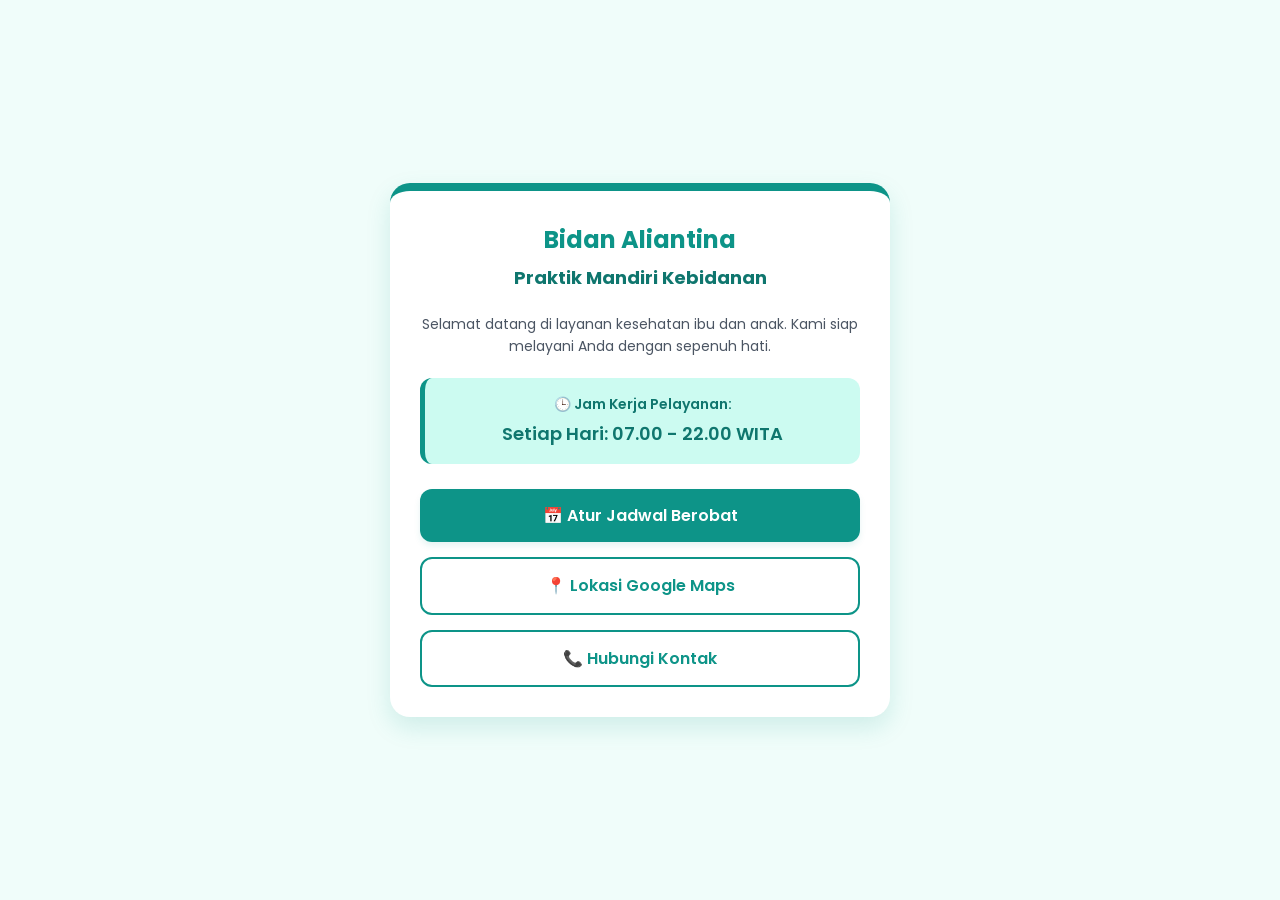
==== index.html @ 9f2e957d "Initial commit untuk Praktek Aliantina" ====
<!DOCTYPE html>
<html lang="id">
<head>
    <meta charset="UTF-8">
    <meta name="viewport" content="width=device-width, initial-scale=1.0">
    <title>Praktik Mandiri Bidan Aliantina</title>
    <link rel="stylesheet" href="style.css">
</head>
<body>

    <div class="container">
        <h1>Bidan Aliantina</h1>
        <h2>Praktik Mandiri Kebidanan</h2>
        
        <p>Selamat datang di layanan kesehatan ibu dan anak. Kami siap melayani Anda dengan sepenuh hati.</p>
        
        <div class="info-box">
            <p>🕒 Jam Kerja Pelayanan:</p>
            <p style="font-size: 18px; margin-top: 5px;">Setiap Hari: 07.00 - 22.00 WITA</p>
        </div>

        <div class="btn-container">
            <a href="Identpasien.html" class="btn">📅 Atur Jadwal Berobat</a>
            <a href="mapspraktek.html" class="btn btn-secondary">📍 Lokasi Google Maps</a>
            <a href="kontak.html" class="btn btn-secondary">📞 Hubungi Kontak</a>
        </div>
    </div>

</body>
</html>
---- style.css ----
/* ==========================================================================
   Google Fonts & Global Variables (Tema Kesehatan Teal & Mint)
   ========================================================================== */
@import url('https://fonts.googleapis.com/css2?family=Poppins:wght@300;400;600;700&display=swap');

:root {
    --primary-color: #0d9488; /* Teal Kesehatan Utama */
    --primary-hover: #0f766e;
    --secondary-color: #2dd4bf; /* Mint Soft */
    --light-bg: #f0fdfa; /* Background Sejuk */
    --text-color: #1f2937;
    --white: #ffffff;
}

/* ==========================================================================
   Base Reset Styles
   ========================================================================== */
* {
    margin: 0;
    padding: 0;
    box-sizing: border-box;
    font-family: 'Poppins', sans-serif;
}

body {
    background-color: var(--light-bg);
    color: var(--text-color);
    line-height: 1.6;
    display: flex;
    justify-content: center;
    align-items: center;
    min-height: 100vh;
    padding: 20px;
}

/* ==========================================================================
   Main Container Card
   ========================================================================== */
.container {
    background: var(--white);
    max-width: 500px;
    width: 100%;
    border-radius: 20px;
    box-shadow: 0 10px 25px rgba(13, 148, 136, 0.15);
    padding: 30px;
    text-align: center;
    border-top: 8px solid var(--primary-color);
}

/* Typography */
h1 {
    color: var(--primary-color);
    font-size: 24px;
    margin-bottom: 5px;
    font-weight: 700;
}

h2 {
    color: var(--primary-hover);
    font-size: 18px;
    margin-bottom: 20px;
}

p {
    font-size: 14px;
    color: #4b5563;
    margin-bottom: 20px;
}

/* ==========================================================================
   Components (Info Box & Buttons)
   ========================================================================== */
.info-box {
    background-color: #ccfbf1;
    padding: 15px;
    border-radius: 12px;
    margin-bottom: 25px;
    border-left: 5px solid var(--primary-color);
}

.info-box p {
    margin: 0;
    font-weight: 600;
    color: var(--primary-hover);
}

.btn-container {
    display: flex;
    flex-direction: column;
    gap: 15px;
}

.btn {
    display: block;
    text-decoration: none;
    background-color: var(--primary-color);
    color: var(--white);
    padding: 14px;
    border-radius: 12px;
    font-weight: 600;
    font-size: 16px;
    transition: all 0.3s ease;
    border: none;
    cursor: pointer;
    box-shadow: 0 4px 6px rgba(13, 148, 136, 0.1);
    text-align: center;
}

.btn:hover {
    background-color: var(--primary-hover);
    transform: translateY(-2px);
    box-shadow: 0 6px 12px rgba(13, 148, 136, 0.2);
}

.btn-secondary {
    background-color: var(--white);
    color: var(--primary-color);
    border: 2px solid var(--primary-color);
    box-shadow: none;
}

.btn-secondary:hover {
    background-color: var(--light-bg);
    color: var(--primary-hover);
}

/* ==========================================================================
   Form Styles & Layouts
   ========================================================================== */
.form-group {
    text-align: left;
    margin-bottom: 15px;
}

/* Pengaturan khusus agar tanggal dan jam sejajar kesamping secara rapi */
.form-row {
    display: flex;
    gap: 10px;
}

label {
    display: block;
    font-size: 14px;
    font-weight: 600;
    margin-bottom: 5px;
    color: var(--text-color);
}

input, textarea, select {
    width: 100%;
    padding: 12px;
    border: 2px solid #e5e7eb;
    border-radius: 10px;
    font-size: 14px;
    transition: border-color 0.3s ease;
    outline: none;
    background-color: var(--white);
}

input:focus, textarea:focus, select:focus {
    border-color: var(--primary-color);
    box-shadow: 0 0 0 3px rgba(13, 148, 136, 0.1);
}

/* ==========================================================================
   Contact Elements
   ========================================================================== */
.contact-list {
    text-align: left;
    margin-bottom: 25px;
}

.contact-item {
    padding: 12px 0;
    border-bottom: 1px solid #f3f4f6;
}

.contact-item strong {
    color: var(--primary-color);
    display: block;
    font-size: 13px;
}

.contact-item span {
    font-size: 15px;
    word-break: break-all;
}

/* ==========================================================================
   Maps Container (Responsive Video/Iframe Aspect Ratio)
   ========================================================================== */
.map-responsive {
    overflow: hidden;
    padding-bottom: 56.25%;
    position: relative;
    height: 0;
    border-radius: 12px;
    margin-bottom: 20px;
    border: 2px solid #e5e7eb;
}

.map-responsive iframe {
    left: 0;
    top: 0;
    height: 100%;
    width: 100%;
    position: absolute;
}
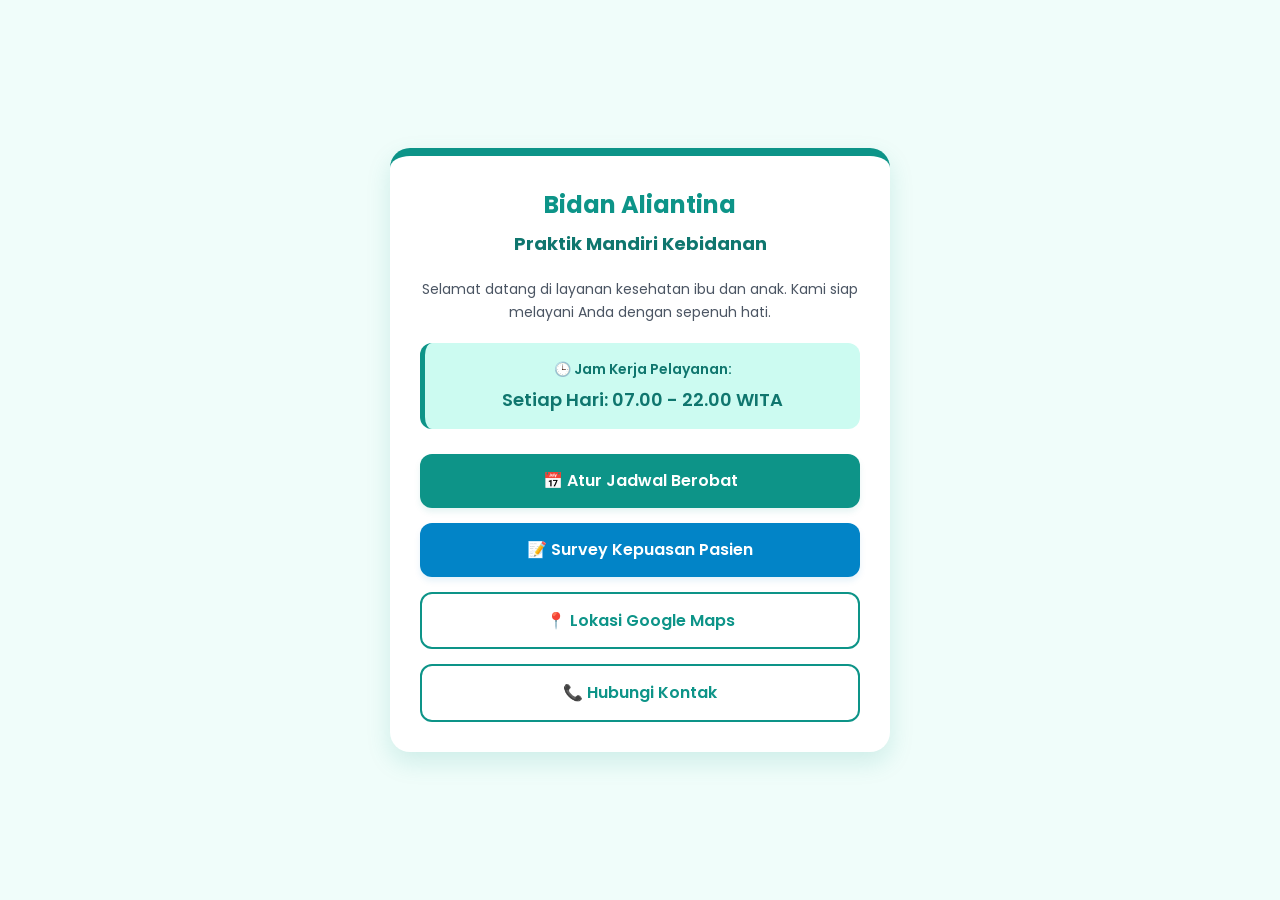
==== commit 23890fc8: "Tambah fitur survey kepuasan pasien" ====
--- a/index.html
+++ b/index.html
@@ -21,10 +21,11 @@
 
         <div class="btn-container">
             <a href="Identpasien.html" class="btn">📅 Atur Jadwal Berobat</a>
+            <a href="survey.html" class="btn" style="background-color: #0284c7; box-shadow: 0 4px 6px rgba(2, 132, 199, 0.1);">📝 Survey Kepuasan Pasien</a>
             <a href="mapspraktek.html" class="btn btn-secondary">📍 Lokasi Google Maps</a>
             <a href="kontak.html" class="btn btn-secondary">📞 Hubungi Kontak</a>
         </div>
     </div>
 
 </body>
-</html>+</html> 
